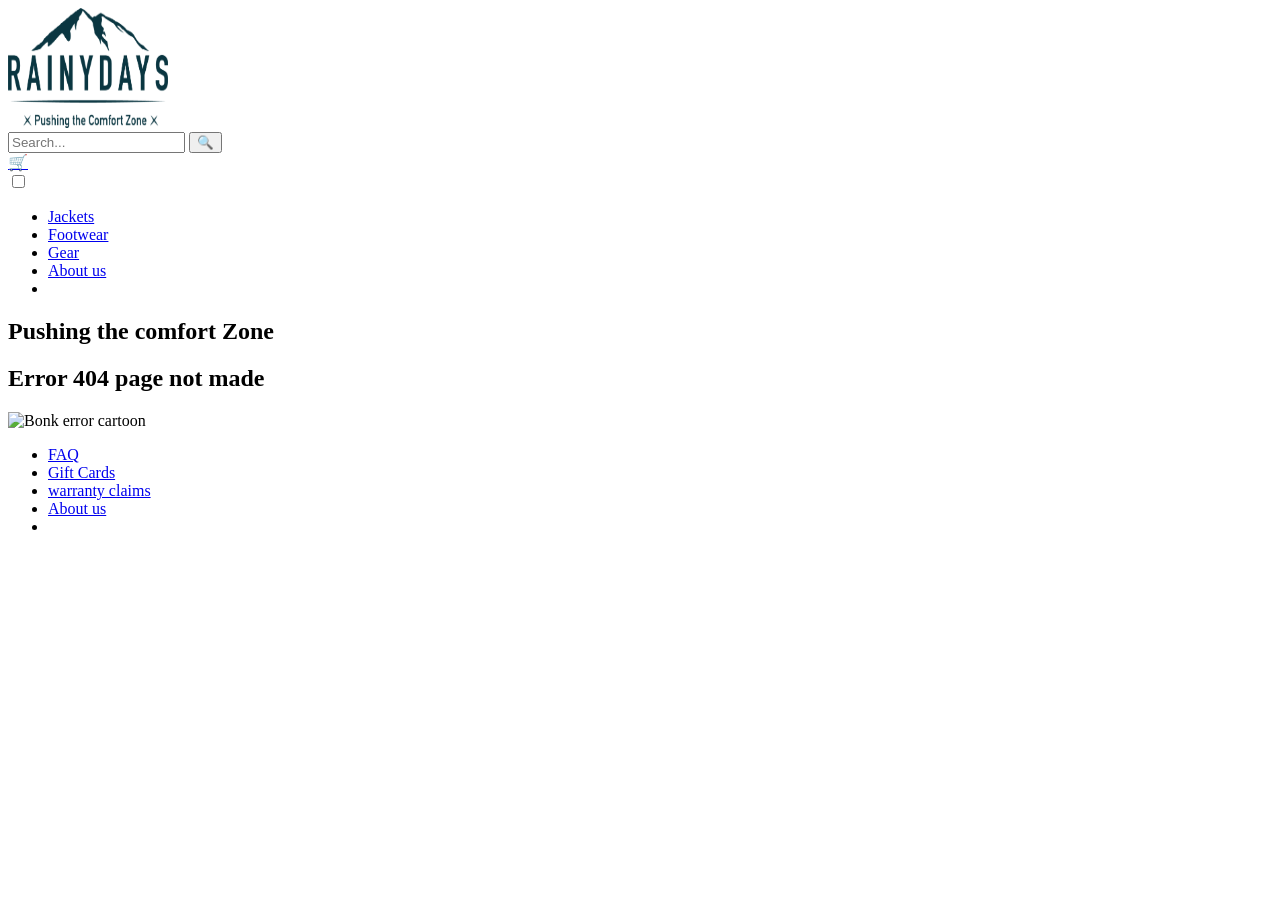
==== Bonk.html @ 713272da "capitalization changin the capitalization of all my style sheets" ====
<!doctype html>
<html lang="en">
<head>
    <meta charset="utf-8">
    <link rel="stylesheet" href="css/styleHeader-Footer.css">
    <link rel="stylesheet" href="css/styleBonk.css">
    <meta name="viewport" content="width=device-width, initial-scale=1">
    <title>Rainy Days</title>
</head>
<body>
<div class="page-container">
    <header class="header links">
        <div class="top-row">
            <a href="index.html">
    <img src="RainyDays_Logo.png" alt="Rainy Days Logo" width="160" height="120">
</a>
            <div class="top-right-bar">
                <form action="Jackets.html" method="GET">
                    <input type="text" placeholder="Search..." class="search-bar" name="q">
                    <button type="submit" class="search-button">🔍</button>
                </form>
                <a href="#" class="cart-icon">🛒</a>
            </div>
        </div>
        <input type="checkbox" id="menu-toggle" class="menu-toggle">
        <label for="menu-toggle" class="hamburger">
            <span></span>
            <span></span>
            <span></span>
        </label>
        <nav>
            <ul>
                <li><a href="Jackets.html">Jackets</a></li>
                <li><a href="Bonk.html">Footwear</a></li>
                <li><a href="Bonk.html">Gear</a></li>
                <li><a href="bonk.html">About us</a></li>
                <li></li>
            </ul>
        </nav>
    </header>
    <main>
<section>
            <h1>Pushing the comfort Zone</h1>
        </section>
       <section>
            <h1>Error 404 page not made</h1>
        </section>
<section class="error-bonk">
    <img src="bonk.png" alt="Bonk error cartoon">
</section>
    </main>
    <footer>
        <ul>
            <li><a href="bonk.html">FAQ</a></li>
            <li><a href="bonk.html">Gift Cards</a></li>
            <li><a href="bonk.html">warranty claims</a></li>
            <li><a href="bonk.html">About us</a></li>
            <li></li>
        </ul> 
    </footer>

</div>

</body>
</html>
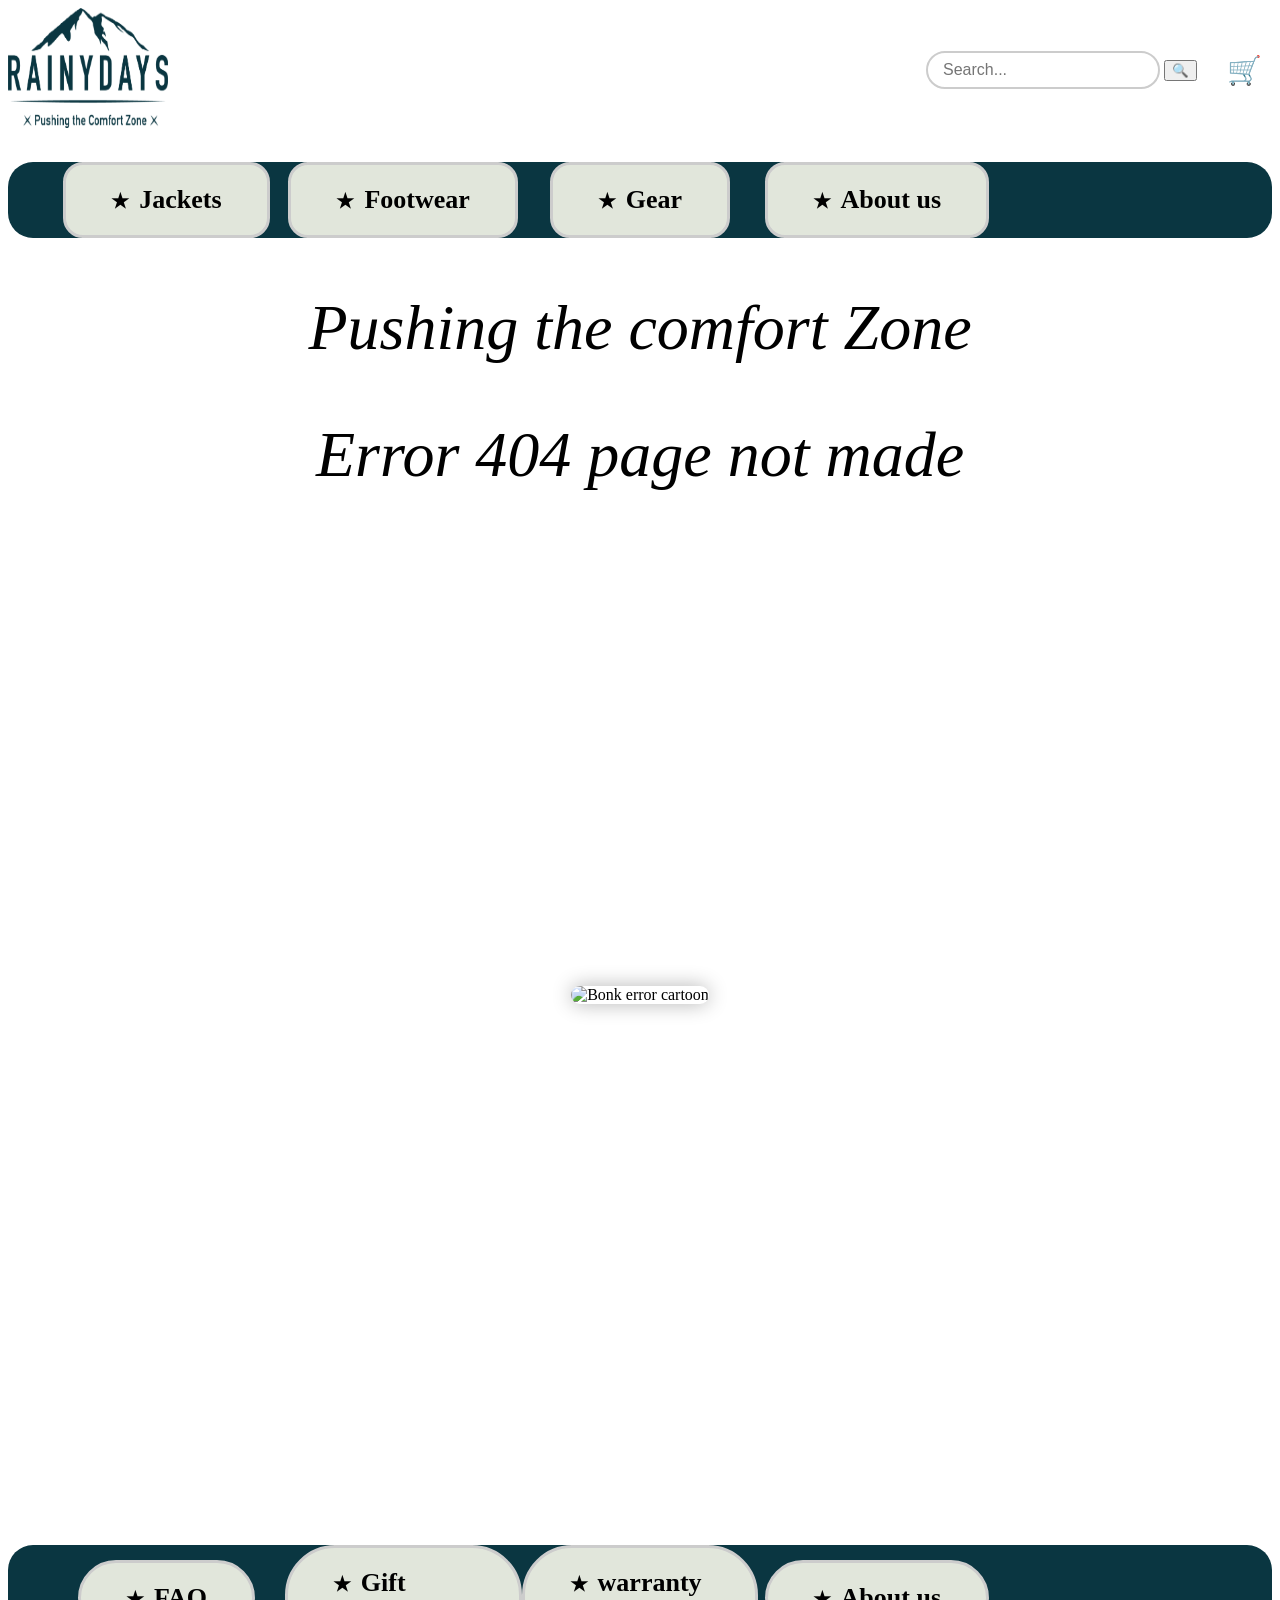
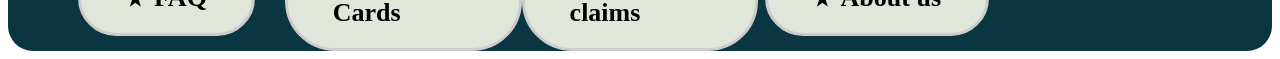
==== commit 6f9ba103: "idk man Rapairing so that it works in github I hope" ====
--- a/Bonk.html
+++ b/Bonk.html
@@ -2,8 +2,8 @@
 <html lang="en">
 <head>
     <meta charset="utf-8">
-    <link rel="stylesheet" href="css/styleHeader-Footer.css">
-    <link rel="stylesheet" href="css/styleBonk.css">
+    <link rel="stylesheet" href="css/StyleHeader-Footer.css">
+    <link rel="stylesheet" href="css/StyleBonk.css">
     <meta name="viewport" content="width=device-width, initial-scale=1">
     <title>Rainy Days</title>
 </head>
--- a/css/StyleHeader-Footer.css
+++ b/css/StyleHeader-Footer.css
@@ -0,0 +1,192 @@
+body {
+    font-family: "Times New Roman", Times, serif;
+}
+.top-row {
+    width: 100%;
+    display: flex;
+    justify-content: space-between;
+    align-items: center;
+    margin-bottom: 0px;
+}
+.top-right-bar {
+    display: flex;
+    align-items: center;
+    gap: 20px;
+}
+.search-bar {
+    padding: 8px 15px;
+    font-size: 16px;
+    border-radius: 25px;
+    border: 2px solid #ccc;
+    width: 200px;
+}
+.cart-icon {
+    font-size: 28px;
+    text-decoration: none;
+    color: #000;
+    padding: 5px 10px;
+    border-radius: 50%;
+}
+.cart-icon:hover {
+    background-color: #E1E6DB;
+}
+header {
+    display: flex;
+    flex-direction: column;
+    align-items: stretch;
+    gap: 30px;
+    padding: 0;
+}
+.menu-toggle {
+    display: none;
+}
+.hamburger {
+    display: none;
+    width: 40px;
+    height: 30px;
+    flex-direction: column;
+    justify-content: space-between;
+    cursor: pointer;
+    margin-left: 20px;
+}
+.hamburger span {
+    display: block;
+    height: 5px;
+    background: #E1E6DB;
+    border-radius: 5px;
+}
+header nav {
+    width: 100%;
+    background-color: #0A3641;
+    padding: 0;
+    border-radius: 25px;
+    overflow: hidden;
+}
+header nav ul {
+    list-style: none;
+    display: grid;
+    grid-template-columns: repeat(5, 1fr);
+    margin: 0;
+    padding: 0 40px;
+}
+header nav ul li {
+    display: flex;
+    justify-content: center;
+    align-items: center;
+}
+header a {
+    text-decoration: none;
+}
+header nav ul li a {
+    text-decoration: none;
+    color: #000;
+    font-size: 26px;
+    font-weight: 600;
+    padding: 20px 45px;
+    background-color: #E1E6DB;
+    border-radius: 20px;
+    border: 3px solid #ccc;
+}
+header nav ul li a:hover {
+    background-color: #dcdcdc;
+    border-color: #999;
+}
+h1 {
+    font-size: 64px;
+    font-style: italic;
+    font-weight: 300;
+    text-align: center;
+}
+footer {
+    width: 100%;
+    background-color: transparent;
+    padding: 0;
+    margin-top: 100px;
+}
+footer ul {
+    list-style: none;
+    display: grid;
+    grid-template-columns: repeat(5, 1fr);
+    margin: 0;
+    padding: 0 40px;
+    background-color: #0A3641;
+    border-radius: 25px;
+    overflow: hidden;
+}
+footer ul li {
+    display: flex;
+    justify-content: center;
+    align-items: center;
+}
+footer ul li a {
+    text-decoration: none;
+    color: #000;
+    font-size: 26px;
+    font-weight: 600;
+    padding: 20px 45px;
+    background-color: #E1E6DB;
+    border-radius: 50px;
+    border: 3px solid #ccc;
+}
+footer ul li a:hover {
+    background-color: #dcdcdc;
+    border-color: #999;
+}
+header nav ul li a::before,
+footer ul li a::before {
+    content: "★";
+    color: #000;
+    font-size: 20px;
+    margin-right: 10px;
+    display: inline-block;
+}
+@media (max-width: 900px) {
+
+    .hamburger {
+        display: flex;
+    }
+
+    header nav {
+        display: none;
+    }
+
+    .menu-toggle:checked ~ nav {
+        display: block;
+    }
+    header nav ul {
+        grid-template-columns: 1fr;
+        padding: 20px;
+        gap: 20px;
+    }
+
+    header nav ul li a {
+        font-size: 22px;
+        padding: 15px;
+        text-align: center;
+        width: 100%;
+    }
+    h1 {
+        font-size: 8vw;
+    }
+}
+
+@media (max-width: 900px) {
+
+    footer ul {
+        grid-template-columns: 1fr;
+        padding: 20px;
+        gap: 15px;
+    }
+
+    footer ul li a {
+        font-size: 16px;
+        padding: 10px 20px;
+        border-radius: 25px;
+        border-width: 2px;
+    }
+}
+.promo-text {
+    font-family: "Times New Roman", Times, serif;
+    font-size: 29px;
+    font-weight: 400;
+}
--- a/css/StyleBonk.css
+++ b/css/StyleBonk.css
@@ -0,0 +1,15 @@
+
+.error-bonk {
+    height: 100vh;
+    display: flex;
+    justify-content: center;
+    align-items: center;
+}
+
+/* Selve bildet */
+.error-bonk img {
+    max-width: 100%;
+    height: auto;
+    border-radius: 15px;
+    box-shadow: 0 0 20px rgba(0, 0, 0, 0.3);
+}
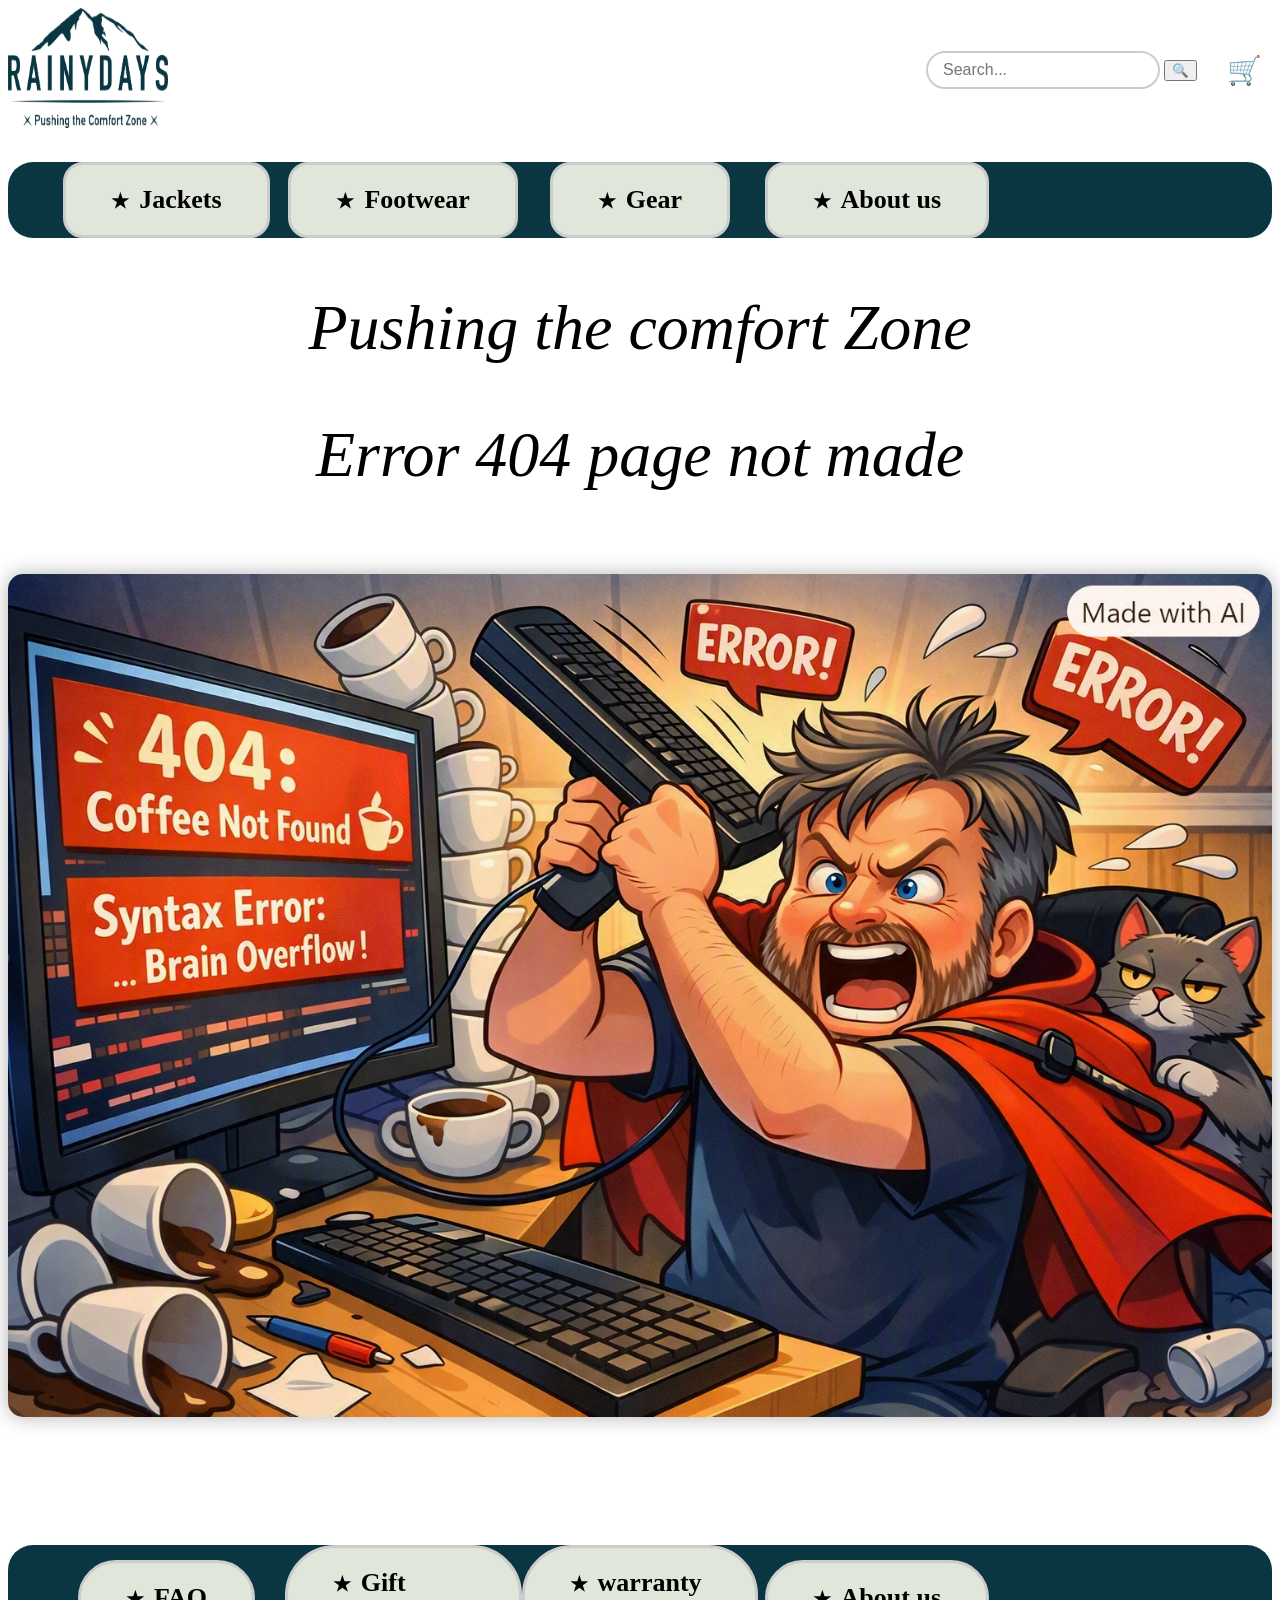
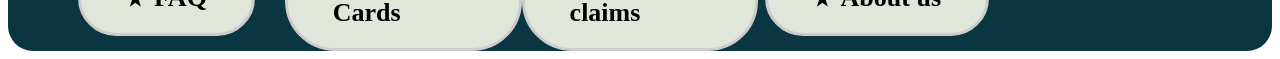
==== commit b2e863e3: "Update Bonk.html making bonk work" ====
--- a/Bonk.html
+++ b/Bonk.html
@@ -46,7 +46,7 @@
             <h1>Error 404 page not made</h1>
         </section>
 <section class="error-bonk">
-    <img src="bonk.png" alt="Bonk error cartoon">
+    <img src="Bonk.png" alt="Bonk error cartoon">
 </section>
     </main>
     <footer>
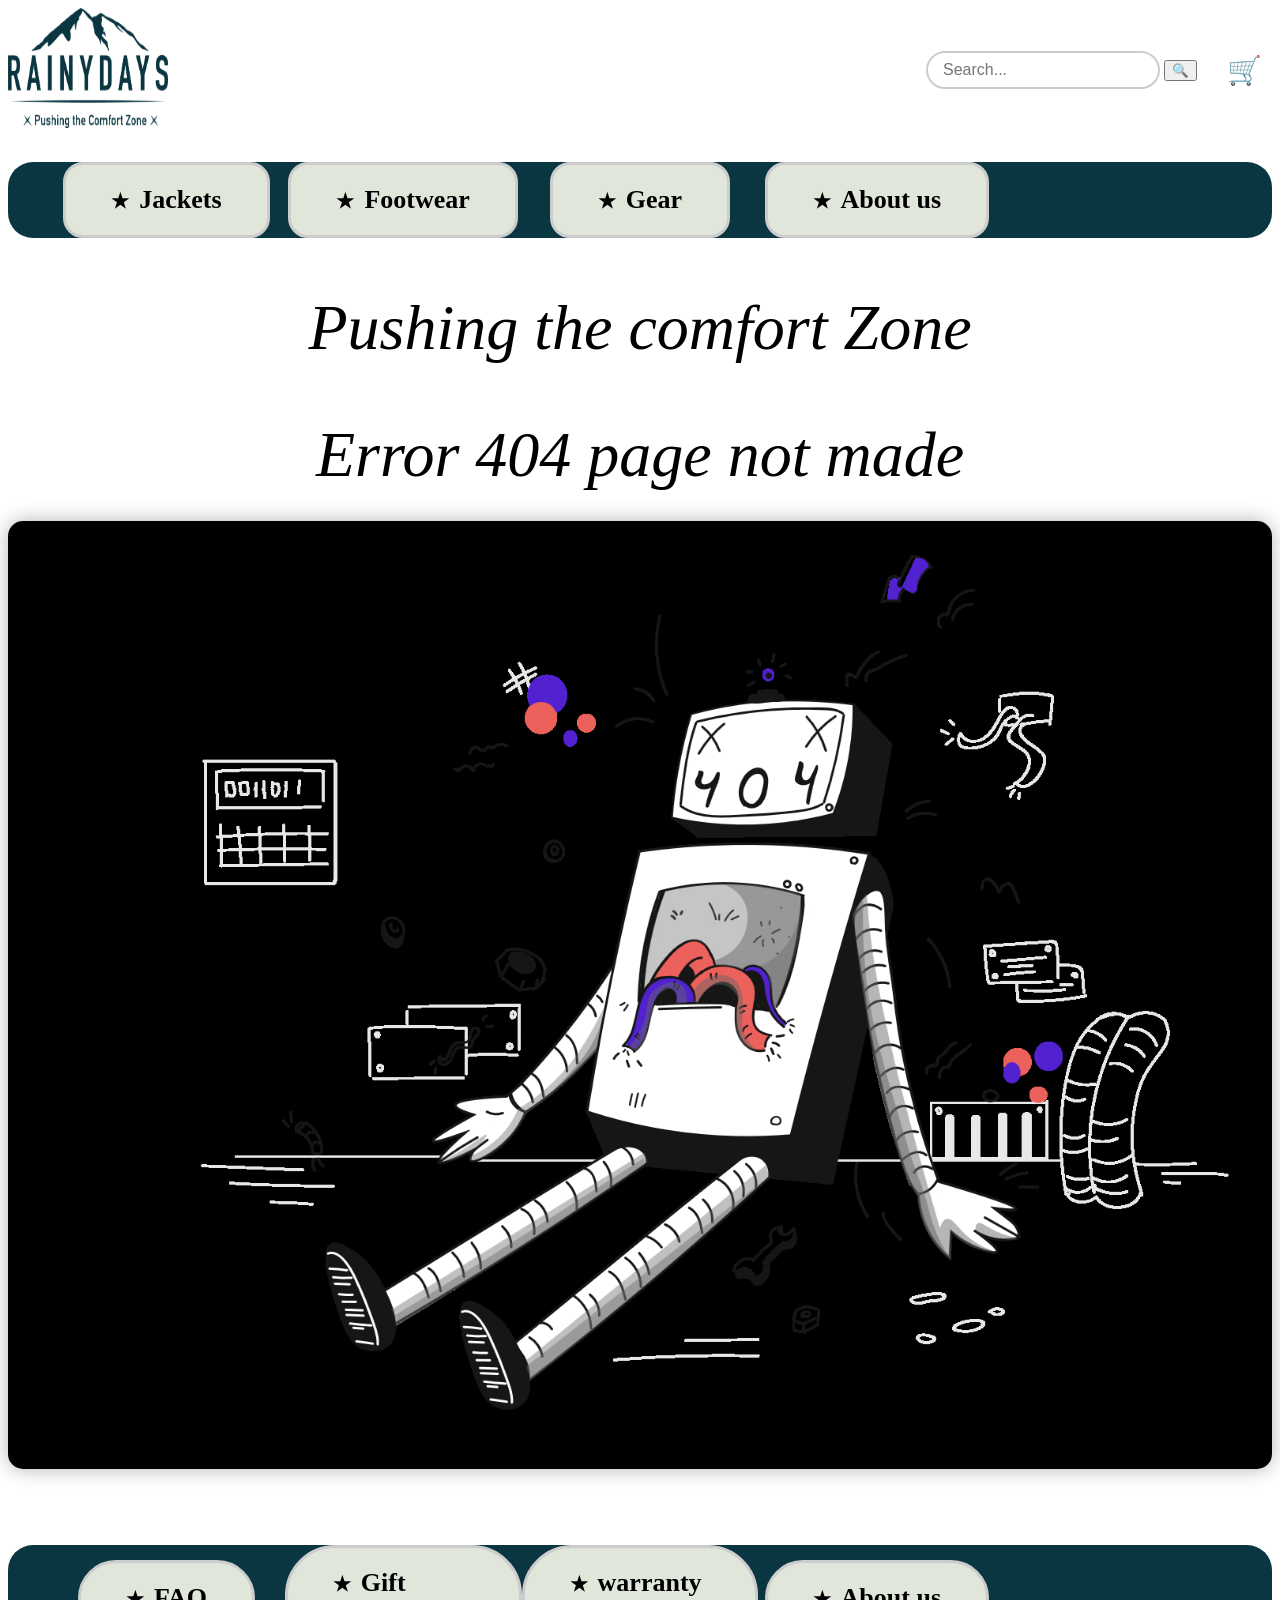
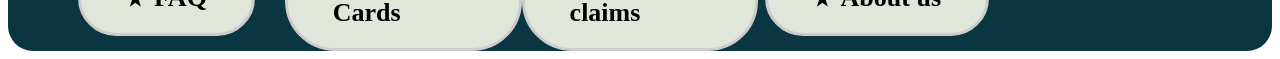
==== commit c5781a19: "Rezising image rezising" ====
--- a/Bonk.html
+++ b/Bonk.html
@@ -46,15 +46,15 @@
             <h1>Error 404 page not made</h1>
         </section>
 <section class="error-bonk">
-    <img src="Bonk.png" alt="Bonk error cartoon">
+    <img src="Bonk.jpg" alt="Bonk error cartoon">
 </section>
     </main>
     <footer>
         <ul>
-            <li><a href="bonk.html">FAQ</a></li>
-            <li><a href="bonk.html">Gift Cards</a></li>
-            <li><a href="bonk.html">warranty claims</a></li>
-            <li><a href="bonk.html">About us</a></li>
+            <li><a href="Bonk.html">FAQ</a></li>
+            <li><a href="Bonk.html">Gift Cards</a></li>
+            <li><a href="Bonk.html">warranty claims</a></li>
+            <li><a href="Bonk.html">About us</a></li>
             <li></li>
         </ul> 
     </footer>
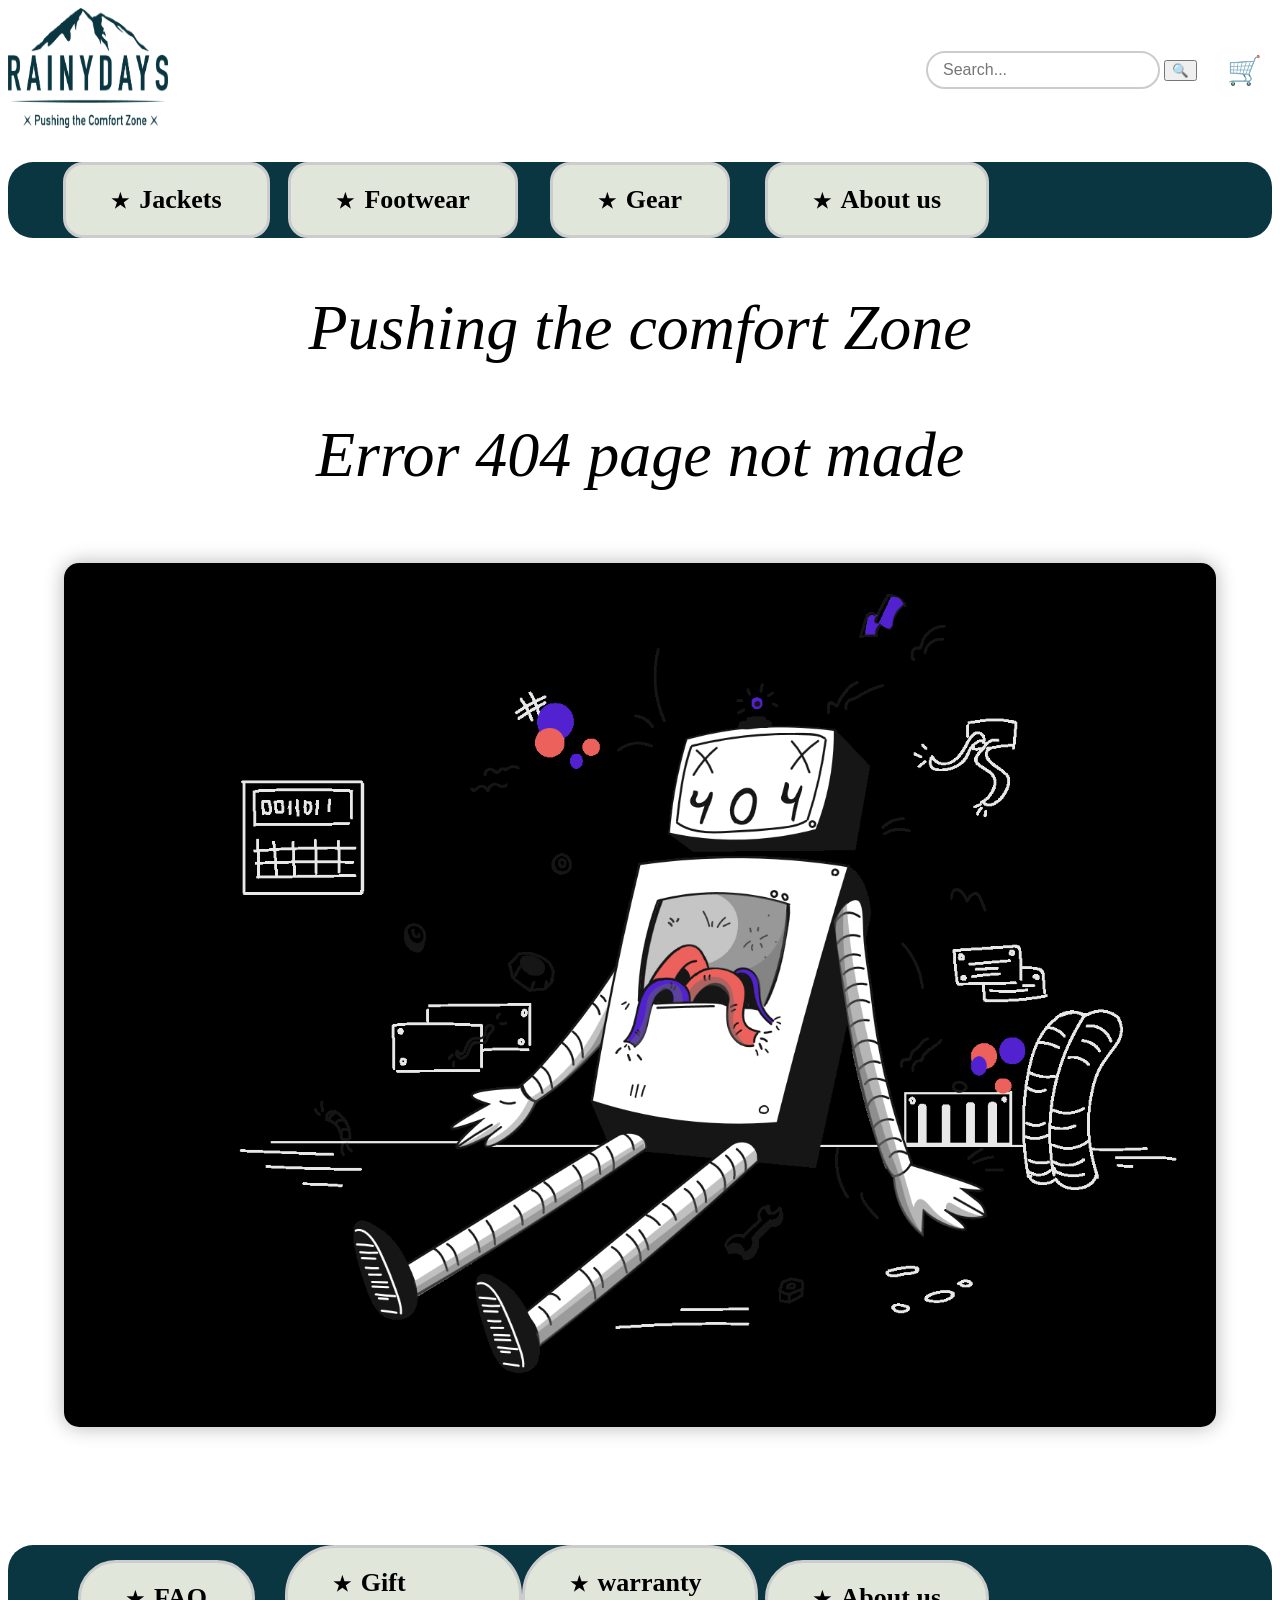
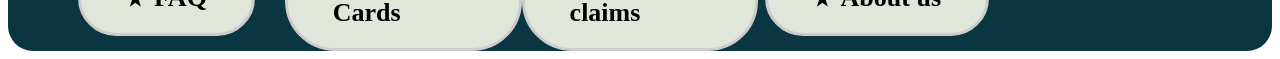
==== commit 83e523fe: "Update Bonk.html there was a lower case b" ====
--- a/Bonk.html
+++ b/Bonk.html
@@ -33,7 +33,7 @@
                 <li><a href="Jackets.html">Jackets</a></li>
                 <li><a href="Bonk.html">Footwear</a></li>
                 <li><a href="Bonk.html">Gear</a></li>
-                <li><a href="bonk.html">About us</a></li>
+                <li><a href="Bonk.html">About us</a></li>
                 <li></li>
             </ul>
         </nav>
--- a/css/StyleBonk.css
+++ b/css/StyleBonk.css
@@ -6,9 +6,8 @@
     align-items: center;
 }
 
-/* Selve bildet */
 .error-bonk img {
-    max-width: 100%;
+    max-width: 90vw;
     height: auto;
     border-radius: 15px;
     box-shadow: 0 0 20px rgba(0, 0, 0, 0.3);
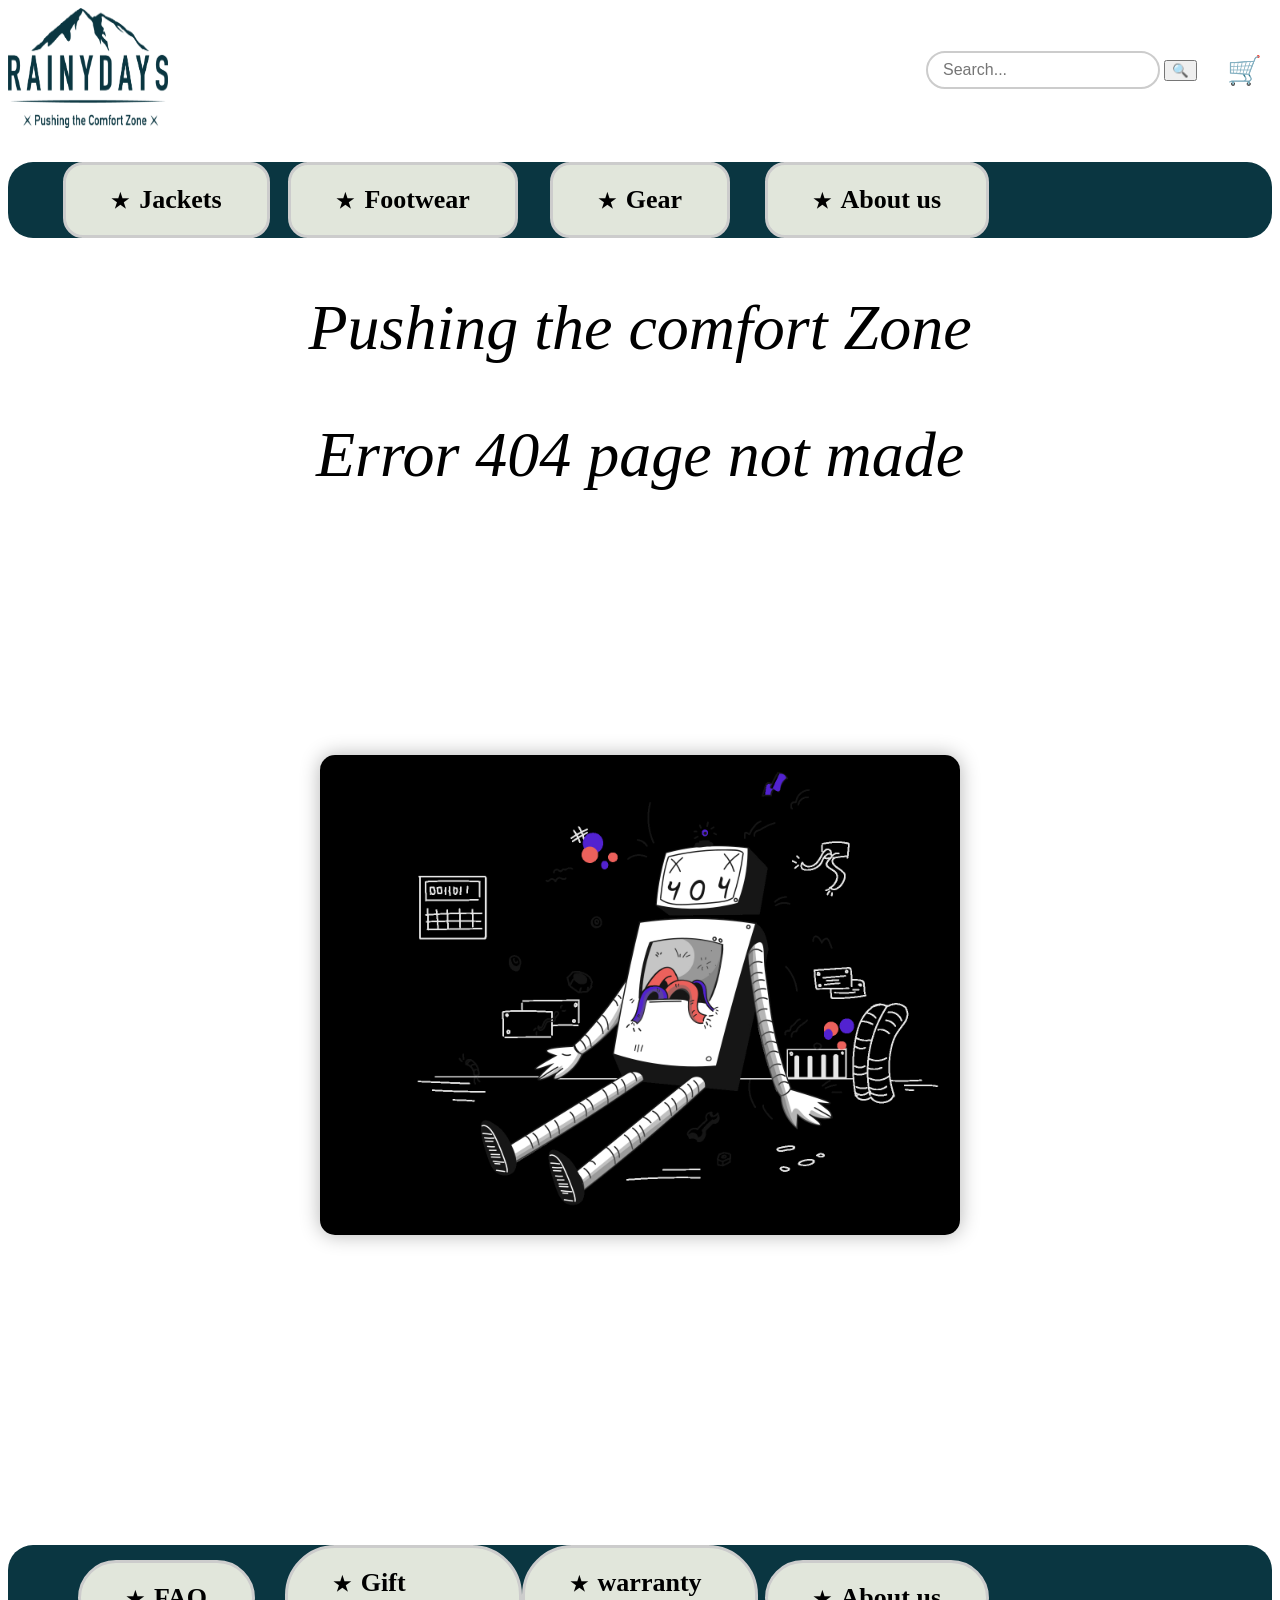
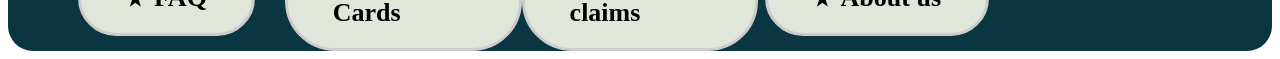
==== commit dca648fb: "fixing bugs removing scrol bar in payment window" ====
--- a/Bonk.html
+++ b/Bonk.html
@@ -62,6 +62,4 @@
 </div>
 
 </body>
-</html>
-
-
+</html>
--- a/css/StyleBonk.css
+++ b/css/StyleBonk.css
@@ -7,7 +7,7 @@
 }
 
 .error-bonk img {
-    max-width: 90vw;
+    max-width: 50vw;
     height: auto;
     border-radius: 15px;
     box-shadow: 0 0 20px rgba(0, 0, 0, 0.3);
